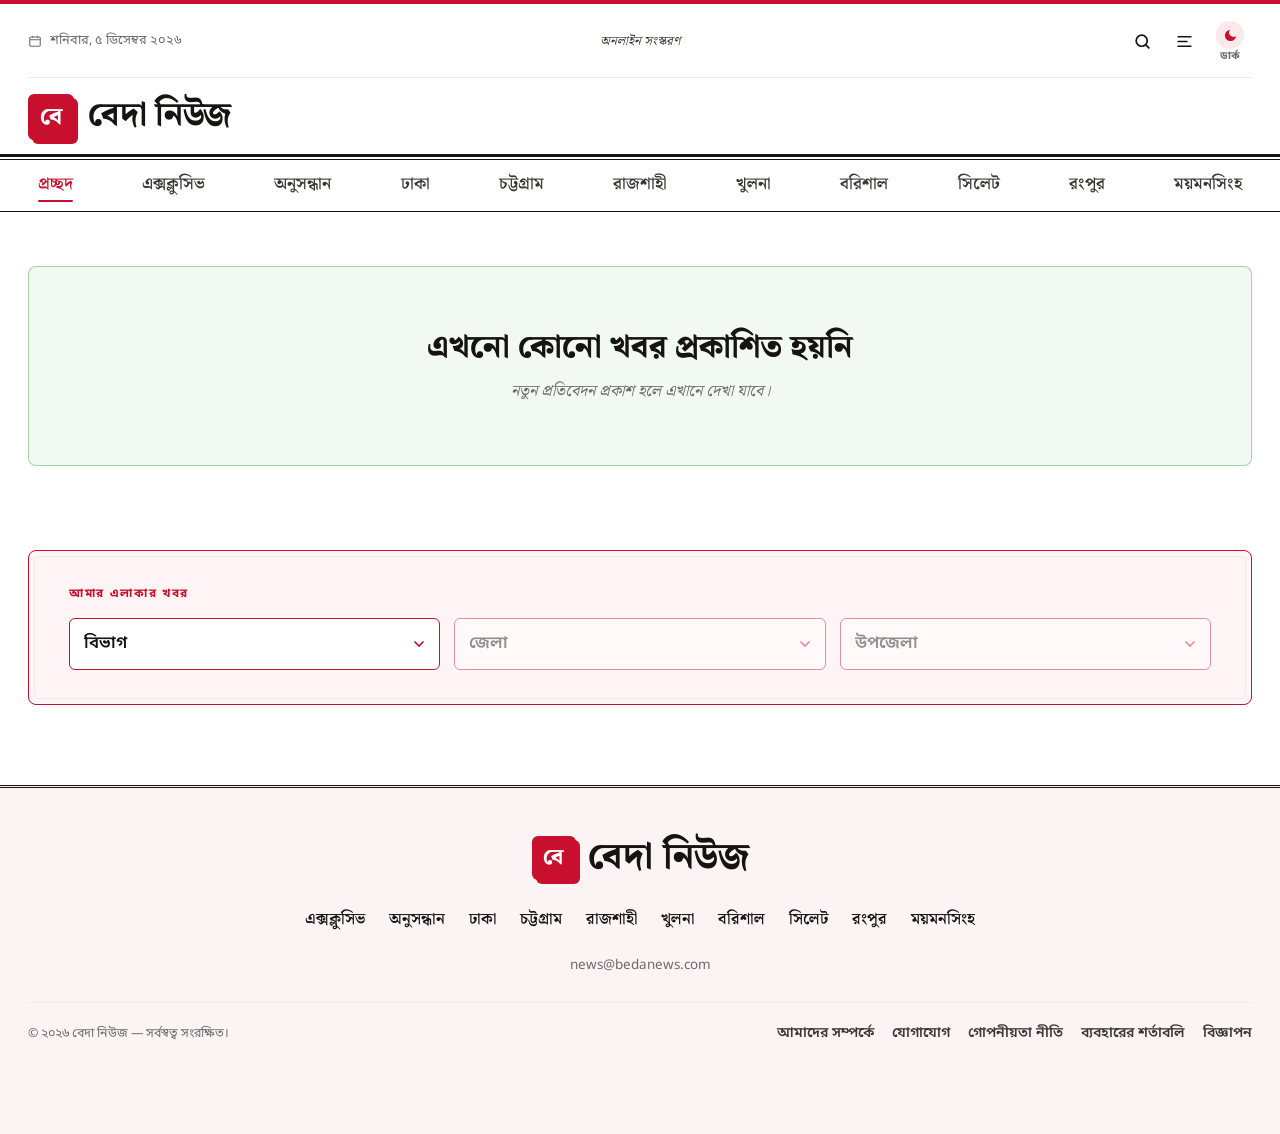
==== index.html @ e8d24375 "Add files via upload" ====
<!DOCTYPE html>
<html lang="bn">
<head>
<meta charset="UTF-8">
<title>বেদা নিউজ</title>
<meta name="description" content="বেদা নিউজ: দেশের আট বিভাগ, এক্সক্লুসিভ ও অনুসন্ধানী প্রতিবেদনসহ সর্বশেষ খবর।">
<meta property="og:title" content="বেদা নিউজ">
<meta property="og:description" content="দেশ ও বিশ্বের সর্বশেষ খবর।">
<meta property="og:type" content="website">
<meta name="viewport" content="width=device-width, initial-scale=1, viewport-fit=cover">
<meta name="theme-color" content="#ffffff">
<link rel="icon" type="image/svg+xml" href="data:image/svg+xml,%3Csvg xmlns=%27http://www.w3.org/2000/svg%27 viewBox=%270 0 32 32%27%3E%3Crect width=%2732%27 height=%2732%27 rx=%276%27 fill=%27%23c23b0b%27/%3E%3Cpath d=%27M8 10h16M8 16h16M8 22h10%27 stroke=%27white%27 stroke-width=%273%27 stroke-linecap=%27round%27/%3E%3C/svg%3E">
<script>!function(){try{var t=localStorage.getItem("db-theme")||(matchMedia("(prefers-color-scheme: dark)").matches?"dark":"light");document.documentElement.setAttribute("data-theme",t);t==="dark"&&document.querySelector('meta[name="theme-color"]').setAttribute("content","#11100e")}catch(e){}if(location.protocol==="file:")return;var r=fetch("api/posts.php",{cache:"no-cache",headers:{Accept:"application/json"}});r.catch(function(){});window.__postsReq=r}()</script>
<link rel="preconnect" href="https://fonts.googleapis.com">
<link rel="preconnect" href="https://fonts.gstatic.com" crossorigin>
<link rel="stylesheet" href="https://fonts.googleapis.com/css2?family=Noto+Sans+Bengali:wght@400;600;700&family=Noto+Serif+Bengali:wght@400;600;700;800&display=swap" media="print" onload="this.media='all'">
<noscript><link rel="stylesheet" href="https://fonts.googleapis.com/css2?family=Noto+Sans+Bengali:wght@400;600;700&family=Noto+Serif+Bengali:wght@400;600;700;800&display=swap"></noscript>
<link rel="stylesheet" href="css/style.css?v=16">
</head>
<body>

<div id="siteHeader"><div class="skel-head"><div class="wrap"><span class="mark" aria-hidden="true">বে</span><b>বেদা নিউজ</b></div></div></div>

<main class="wrap">
  <!-- সর্বশেষ শিরোনাম -->
  <div class="flash" id="flashWrap" hidden>
    <span class="flash__label"><i></i><span class="label">সর্বশেষ</span></span>
    <div class="flash__view" id="flashView" aria-live="polite"></div>
    <div class="flash__ctrl">
      <button type="button" id="flashPrev" aria-label="আগের শিরোনাম"><svg viewBox="0 0 24 24" fill="none" stroke="currentColor" stroke-width="2.4" stroke-linecap="round" stroke-linejoin="round"><path d="M15 6l-6 6 6 6"/></svg></button>
      <span class="flash__count" id="flashCount"></span>
      <button type="button" id="flashNext" aria-label="পরের শিরোনাম"><svg viewBox="0 0 24 24" fill="none" stroke="currentColor" stroke-width="2.4" stroke-linecap="round" stroke-linejoin="round"><path d="M9 6l6 6-6 6"/></svg></button>
    </div>
  </div>

  <!-- প্রথম পাতা -->
  <section class="front" id="front" aria-label="প্রধান খবর">
    <div><div class="sk sk-line" style="width:40%"></div><div class="sk sk-line"></div><div class="sk sk-line"></div><div class="sk sk-line"></div></div>
    <div><div class="sk" style="height:46px"></div><div class="sk" style="height:46px;width:70%;margin-top:10px"></div><div class="sk sk-img" style="margin-top:18px"></div></div>
    <div><div class="sk sk-img"></div><div class="sk sk-line"></div><div class="sk sk-line" style="width:70%"></div></div>
  </section>

  <div id="topics"></div>

  <!-- লেটেস্ট নিউজ -->
  <section class="section" id="latestSection" hidden>
    <div class="desk"><h2>লেটেস্ট নিউজ</h2></div>
    <div class="cols cols--media" id="latest"></div>
  </section>

  <!-- আমার এলাকার খবর -->
  <section class="locale" id="localFinderSection" hidden>
    <span class="label">আমার এলাকার খবর</span>
    <form class="locale__form" id="localFinderForm">
      <select id="lfDivision" aria-label="বিভাগ"><option value="">বিভাগ</option></select>
      <select id="lfDistrict" aria-label="জেলা" disabled><option value="">জেলা</option></select>
      <select id="lfUpazila" aria-label="উপজেলা" disabled><option value="">উপজেলা</option></select>
    </form>
  </section>

  <!-- বিভাগের পাতা -->
  <div id="deskSection"></div>
</main>

<!-- ভিডিও -->
<section class="vband" id="videoSection" hidden>
  <div class="wrap">
    <div class="desk"><h2>ভিডিও</h2><a class="desk__more" href="category.html?cat=video">সব ভিডিও</a></div>
    <div class="cols cols--media" id="videoGrid"></div>
  </div>
</section>

<!-- মতামত -->
<section class="wrap section" id="opinionSection" hidden>
  <div class="desk"><h2>মতামত ও বিশ্লেষণ</h2><a class="desk__more" href="category.html?cat=opinion">সব লেখা</a></div>
  <div class="cols" style="--n:3" id="opinionGrid"></div>
</section>

<div id="siteFooter"></div>

<script src="js/data.js?v=16"></script>
<script src="js/geo.js?v=16"></script>
<script src="js/store.js?v=16"></script>
<script src="js/main.js?v=16"></script>
<script src="js/home.js?v=16"></script>
</body>
</html>
---- css/style.css ----
/* =====================================================================
   নিউজপোর্টাল "বেদা" — ব্রডশিট (ছাপা পত্রিকা) ডিজাইন
   কার্ড/ছায়া/গোল কোণ নেই — কাগজের রং, কালির রেখা, কলাম বিভাজক।
   1. Tokens   2. Base   3. Masthead / Mini header / Menu   4. Flash
   5. Stories  6. Front page & sections   7. Category   8. Article
   9. Footer   10. Admin   11. Responsive
   ===================================================================== */

/* ---------- 1. TOKENS ------------------------------------------------ */
:root{
  --paper:#ffffff;          /* সাদা */
  --sheet:#ffffff;          /* ইনপুট/প্যানেল */
  --tint:#fbecee;
  --ink:#151412;            /* কালি */
  --ink-2:#3b3833;
  --muted:#6b6b6b;
  --hair:#ececec;           /* সরু রেখা */
  --rule:#151412;           /* মোটা রেখা */
  /* ব্র্যান্ড রং — লাল */
  --accent:#c8102e;
  --on-accent:#ffffff;
  --accent-soft:#fde8eb;
  --gold:#a10d25;
  --teal:#c8102e;           /* দ্বিতীয় রং — লাল */
  --teal-soft:#fff5f6;
  --ok:#2f6b2f; --ok-soft:#dfead6;
  --warn:#8a5a00; --warn-soft:#f5e7c4;
  --wrap:1280px;
  --col-gap:28px;
  --r:8px;                  /* বাক্স/ছবির কোণ */
  --r-sm:6px;               /* বোতাম/ইনপুটের কোণ */
  --head:"Noto Serif Bengali","Nirmala UI","Shonar Bangla",Georgia,serif;
  --ui:"Noto Sans Bengali","Nirmala UI",system-ui,sans-serif;
  --read-size:1.15rem;
  color-scheme:light;
}
html[data-theme="dark"]{
  --paper:#11100e;
  --sheet:#191815;
  --tint:#23211d;
  --ink:#ede6d8;
  --ink-2:#cbc3b3;
  --muted:#8e8777;
  --hair:#34302a;
  --rule:#ede6d8;
  --accent:#ff8549;
  --on-accent:#1b0a02;
  --accent-soft:#3a2114;
  --gold:#e7b54a;
  --teal:#5cc8bd;
  --teal-soft:#14302d;
  --ok:#8fd18f; --ok-soft:#1d2b1b;
  --warn:#f0c062; --warn-soft:#30260f;
  color-scheme:dark;
}

/* ---------- 2. BASE -------------------------------------------------- */
/* পেজ বদলের সময় সাদা ঝলক নয় — ০.৩ সেকেন্ডের নরম ফেড (Chrome/Edge/Safari) */
@view-transition{navigation:auto}
::view-transition-old(root),::view-transition-new(root){animation-duration:.3s}
@media (prefers-reduced-motion:reduce){@view-transition{navigation:none}}

*,*::before,*::after{box-sizing:border-box}
html{-webkit-text-size-adjust:100%}
body{
  margin:0;background:var(--paper);color:var(--ink);
  font-family:var(--ui);font-size:16px;line-height:1.6;
  -webkit-font-smoothing:antialiased;overflow-x:hidden;
  transition:background-color .3s ease,color .3s ease;
}
img{max-width:100%;display:block}
a{color:inherit;text-decoration:none}
button,input,select,textarea{font:inherit;color:inherit}
button{cursor:pointer}
h1,h2,h3,h4{font-family:var(--head);margin:0;line-height:1.3;font-weight:700}
p{margin:0}
[hidden]{display:none!important}
:focus-visible{outline:2px solid var(--accent);outline-offset:3px}
::selection{background:var(--ink);color:var(--paper)}
body.no-scroll{overflow:hidden}

.wrap{width:100%;max-width:var(--wrap);margin:0 auto;padding:0 28px}

/* ছোট লেবেল — অক্ষরের মাঝে ফাঁক, পত্রিকার বিভাগ-চিহ্নের মতো */
.label{font-family:var(--ui);font-size:.74rem;font-weight:700;letter-spacing:.14em;color:var(--accent)}
.label--ink{color:var(--ink)}

.btn{
  display:inline-flex;align-items:center;justify-content:center;gap:8px;min-height:44px;padding:0 22px;
  border:1.5px solid var(--ink);background:transparent;color:var(--ink);border-radius:var(--r-sm);
  font-weight:700;font-size:.9rem;letter-spacing:.04em;transition:background .15s,color .15s;white-space:nowrap;
}
.btn svg{width:17px;height:17px}
.btn:hover{background:var(--ink);color:var(--paper)}
.btn--primary{background:var(--ink);color:var(--paper)}
.btn--primary:hover{background:var(--accent);border-color:var(--accent);color:var(--on-accent)}
.btn--ghost{border-color:var(--hair)}
.btn--ghost:hover{border-color:var(--ink)}
.btn:disabled{opacity:.55;cursor:not-allowed}

.iconbtn{width:42px;height:42px;display:grid;place-items:center;border:0;background:transparent;color:var(--ink)}
.iconbtn svg{width:22px;height:22px}
.iconbtn:hover{color:var(--accent)}

.sk{background:var(--tint);animation:sk 1.2s ease-in-out infinite alternate}
.sk-img{aspect-ratio:3/2}
.sk-line{height:14px;margin-top:12px}
@keyframes sk{from{opacity:.55}to{opacity:1}}

/* ---------- 3. MASTHEAD ---------------------------------------------- */
.skel-head{padding:18px 0 16px;border-top:4px solid var(--accent);border-bottom:3px double var(--rule)}
.skel-head .wrap{display:flex;align-items:center;gap:14px}
.skel-head .mark{width:46px;height:46px;font-size:1.5rem;box-shadow:4px 4px 0 var(--teal)}
.skel-head b{font-family:var(--head);font-size:2rem;font-weight:800}

/* নামের প্রথম অক্ষর দিয়ে বানানো চিহ্ন (লোগোর জায়গায়) */
.mark{
  display:inline-grid;place-items:center;flex:none;width:58px;height:58px;
  background:var(--accent);color:var(--on-accent);font-family:var(--head);font-weight:800;font-size:1.9rem;line-height:1;
  box-shadow:5px 5px 0 var(--teal);
}
.mini__name .mark{width:32px;height:32px;font-size:1.05rem;box-shadow:3px 3px 0 var(--teal)}
.footer__name .mark{width:44px;height:44px;font-size:1.4rem;box-shadow:4px 4px 0 var(--teal)}

.press{padding-top:14px;border-top:4px solid var(--accent)}
.dateline{
  display:grid;grid-template-columns:1fr auto 1fr;align-items:center;gap:16px;
  font-size:.8rem;color:var(--muted);padding-bottom:12px;border-bottom:1px solid var(--hair);
}
.dateline__date{display:flex;align-items:center;gap:8px}
.dateline__date svg{width:14px;height:14px}
.dateline__mid{font-family:var(--head);font-style:italic;color:var(--ink-2)}
.dateline__right{display:flex;justify-content:flex-end;align-items:center;gap:6px}
.dateline .iconbtn{width:36px;height:36px}
.dateline .iconbtn svg{width:19px;height:19px}

/* দিন/রাত সেগমেন্ট বোতাম */
/* থিম বোতাম — ছোট আইকন, নিচে লেখা */
.themebtn{
  display:inline-flex;flex-direction:column;align-items:center;justify-content:center;gap:2px;
  min-width:44px;padding:3px 6px;border:0;background:transparent;color:var(--ink);line-height:1;
}
.themebtn__icon{width:28px;height:28px;border-radius:50%;display:grid;place-items:center;background:var(--accent-soft);color:var(--accent);transition:transform .3s}
.themebtn__icon svg{width:15px;height:15px}
.themebtn__label{font-size:.66rem;font-weight:700;letter-spacing:.04em;color:var(--muted)}
.themebtn:hover .themebtn__icon{transform:rotate(-20deg)}
.themebtn:hover .themebtn__label{color:var(--accent)}

/* লোগো ও নাম বাঁ কোণে, এক সারিতে — কম জায়গা নেয় */
.nameplate{display:flex;align-items:center;padding:16px 0 14px;gap:12px}
.nameplate__brand{display:flex;align-items:center;gap:14px;min-width:0}
.nameplate .mark{width:46px;height:46px;font-size:1.5rem;box-shadow:4px 4px 0 var(--teal)}
.nameplate__name{font-family:var(--head);font-weight:800;font-size:clamp(1.6rem,2.6vw,2.2rem);line-height:1.1;letter-spacing:-.01em}
.nameplate__tools{display:none}

.mainnav{border-top:3px solid var(--rule);border-bottom:1px solid var(--rule);position:relative}
.mainnav::before{content:"";position:absolute;left:0;right:0;top:2px;border-top:1px solid var(--rule)}
/* লিংকগুলো পুরো প্রস্থ জুড়ে সমান ফাঁকে ছড়ানো; মাঝে খাড়া দাগ নেই */
.mainnav__in{display:flex;justify-content:space-between;flex-wrap:wrap;gap:4px;padding-top:6px;padding-bottom:6px}
.mainnav a{
  position:relative;padding:8px 10px;font-family:var(--head);font-weight:600;font-size:1.05rem;color:var(--ink-2);
  transition:color .2s;
}
/* হোভারে নিচে লাল দাগ — মাঝখান থেকে দুই দিকে খুলে যায় */
.mainnav a::after{
  content:"";position:absolute;left:10px;right:10px;bottom:3px;height:2px;border-radius:2px;
  background:var(--accent);transform:scaleX(0);transition:transform .25s ease;
}
.mainnav a:hover{color:var(--accent)}
.mainnav a:hover::after,.mainnav a.is-active::after{transform:scaleX(1)}
.mainnav a.is-active{color:var(--accent)}

/* লোকাল মোড সতর্কতা */
.localbar{background:var(--warn-soft);color:var(--warn);font-size:.85rem;border-bottom:1px solid var(--hair)}
.localbar .wrap{display:flex;flex-wrap:wrap;gap:6px 14px;align-items:center;justify-content:center;padding-top:9px;padding-bottom:9px;text-align:center}
.localbar a,.localbar button{font-weight:700;text-decoration:underline;color:inherit}
.localbar button{border:0;background:none;padding:0;cursor:pointer}
.localbar__help{max-width:720px;margin:0 auto;padding:0 0 12px;font-size:.85rem;line-height:1.7;text-align:left}
.localbar__help ol{margin:6px 0 0;padding-left:1.3em}
.localbar__help code{background:rgba(0,0,0,.07);padding:1px 6px;border-radius:4px}

/* স্ক্রল করলে ওপরে ছোট হেডার */
.mini{
  position:fixed;left:0;right:0;top:0;z-index:60;background:var(--paper);border-bottom:1px solid var(--rule);
  transform:translateY(-101%);transition:transform .3s ease;
}
.mini.is-on{transform:none}
.mini__in{display:grid;grid-template-columns:auto 1fr auto;align-items:center;gap:10px;height:58px}
.mini__name{display:flex;align-items:center;justify-content:center;gap:10px;font-family:var(--head);font-weight:800;font-size:1.25rem;min-width:0}
.mini__name span{white-space:nowrap;overflow:hidden;text-overflow:ellipsis}
.mini__right{display:flex;gap:2px}
.progress{position:absolute;left:0;bottom:-1px;height:3px;width:100%;background:var(--accent);transform-origin:0 50%;transform:scaleX(0)}

/* সার্চ বার — নেভের নিচে খুলে যায় */
.searchbar{border-bottom:1px solid var(--rule);background:var(--sheet);display:none}
.searchbar.is-open{display:block}
.searchbar form{display:flex;align-items:center;gap:14px;padding:18px 0}
.searchbar input{flex:1;min-width:0;border:0;border-bottom:2px solid var(--ink);background:transparent;padding:8px 0;font-family:var(--head);font-size:1.5rem;outline:none}
.searchbar input::placeholder{color:var(--muted)}

/* মেনু — বাঁ দিক থেকে আসা প্যানেল, পেছনের পাতা আবছা */
.menu{position:fixed;inset:0;z-index:90;background:rgba(0,0,0,.45);
  opacity:0;visibility:hidden;transition:opacity .25s,visibility .25s}
.menu.is-open{opacity:1;visibility:visible}
.menu__panel{
  position:absolute;top:0;bottom:0;left:0;width:min(320px,82vw);display:flex;flex-direction:column;
  background:var(--paper);border-radius:0 var(--r) var(--r) 0;box-shadow:6px 0 24px rgba(0,0,0,.18);
  transform:translateX(-100%);transition:transform .28s ease;
}
.menu.is-open .menu__panel{transform:none}
.menu .wrap{padding:0 18px}
.menu__top{display:flex;align-items:center;justify-content:space-between;height:60px;border-bottom:3px double var(--rule)}
.menu__top b{font-family:var(--head);font-size:1.15rem;font-weight:800}
.menu__body{flex:1;overflow-y:auto;padding:18px 0 28px}
.menu form{display:flex;gap:10px;border-bottom:2px solid var(--ink);margin-bottom:16px}
.menu form input{flex:1;min-width:0;border:0;background:transparent;padding:8px 0;font-family:var(--head);font-size:1.1rem;outline:none}
.menu__grid{display:flex;flex-direction:column;gap:2px;list-style:none;margin:0;padding:0}
/* হোভারে বাঁ পাশে লাল দাগ আর হালকা রঙিন পটভূমি */
.menu__grid a{
  display:block;padding:11px 14px;border-left:3px solid transparent;border-radius:0 var(--r-sm) var(--r-sm) 0;
  font-family:var(--head);font-weight:700;font-size:1.08rem;color:var(--ink-2);
  transition:background-color .2s,border-color .2s,color .2s;
}
.menu__grid a:hover,.menu__grid a.is-active{color:var(--accent);border-left-color:var(--accent);background:var(--accent-soft)}
.menu__foot{display:flex;flex-wrap:wrap;align-items:center;justify-content:space-between;gap:14px;margin-top:22px;padding-top:16px;border-top:1px solid var(--hair)}

/* ---------- 4. FLASH (ঘুরে আসা শিরোনাম) ------------------------------ */
.flash{display:grid;grid-template-columns:auto minmax(0,1fr) auto;align-items:center;gap:18px;padding:12px 0;border-bottom:1px solid var(--rule)}
.flash__label{display:flex;align-items:center;gap:8px}
.flash__label i{width:9px;height:9px;background:var(--accent);border-radius:50%;animation:blink 1.2s steps(2) infinite}
@keyframes blink{50%{opacity:.15}}
.flash__view{position:relative;height:1.7em;overflow:hidden;font-family:var(--head);font-weight:600;font-size:1.05rem}
.flash__item{position:absolute;inset:0;white-space:nowrap;overflow:hidden;text-overflow:ellipsis;transform:translateY(110%);transition:transform .45s cubic-bezier(.2,.8,.2,1)}
.flash__item.is-on{transform:none}
.flash__item.is-out{transform:translateY(-110%)}
.flash__item:hover{color:var(--accent)}
.flash__ctrl{display:flex;align-items:center;gap:4px;font-size:.8rem;color:var(--muted);font-variant-numeric:tabular-nums}
.flash__ctrl button{width:30px;height:30px;border:1px solid var(--hair);background:transparent;display:grid;place-items:center}
.flash__ctrl button:hover{border-color:var(--ink)}
.flash__ctrl svg{width:14px;height:14px}
.flash__count{min-width:46px;text-align:center}

/* ---------- 5. STORIES ----------------------------------------------- */
.st{display:flex;flex-direction:column;gap:8px;min-width:0}
.st__img{display:block;position:relative;overflow:hidden;background:var(--tint);aspect-ratio:3/2}
.st__img img{width:100%;height:100%;object-fit:cover;filter:saturate(.85);transition:filter .3s,transform .6s}
.st__img:hover img{filter:saturate(1.1);transform:scale(1.03)}
.st__img + *{margin-top:6px}
.st__kick{display:flex;flex-wrap:wrap;gap:4px 12px}
.st__kick .ex{color:var(--gold);display:inline-flex;align-items:center;gap:4px}
.st__kick .ex svg{width:12px;height:12px}
.st__h{font-size:1.12rem;line-height:1.38;font-weight:700;text-wrap:pretty}
.st__h a{background:linear-gradient(currentColor,currentColor) 0 100%/0 1.5px no-repeat;transition:background-size .3s,color .2s}
.st__h a:hover{color:var(--accent);background-size:100% 1.5px}
.st__dek{color:var(--ink-2);font-size:.95rem;line-height:1.65}
.st__meta{display:flex;flex-wrap:wrap;gap:2px 10px;font-size:.76rem;color:var(--muted)}
.st__meta span + span::before{content:"/";margin-right:10px;color:var(--hair)}
.st--xl .st__h{font-size:clamp(1.8rem,3.4vw,2.7rem);line-height:1.2;font-weight:800;letter-spacing:-.01em}
.st--xl .st__dek{font-size:1.08rem;font-family:var(--head)}
/* প্রধান খবরে শিরোনাম আগে, ছবি পরে — পত্রিকার প্রথম পাতার মতো */
.st--xl .st__img{order:5;margin-top:10px}
.st--xl .st__h{order:2}
.st--xl .st__dek{order:3}
.st--xl .st__meta{order:4}
.st--lg .st__h{font-size:clamp(1.3rem,2.1vw,1.65rem);line-height:1.28;font-weight:800}
.st--sm .st__h{font-size:1rem}
.st--center{text-align:center;align-items:center}
.st--center .st__kick{justify-content:center}

.ribbon{position:absolute;left:0;bottom:0;display:inline-flex;align-items:center;gap:5px;padding:4px 10px;background:var(--gold);color:#fff;font-size:.72rem;font-weight:700;letter-spacing:.08em}
html[data-theme="dark"] .ribbon{color:#1d1400}
.ribbon svg{width:11px;height:11px}

/* আনুভূমিক ফিচার: বাঁয়ে ছবি, ডানে লেখা */
.ft{display:grid;grid-template-columns:minmax(0,1fr) minmax(0,1.1fr);gap:var(--col-gap);align-items:start}
.ft .st__img{aspect-ratio:16/10}
.ft__text{display:flex;flex-direction:column;gap:10px;padding-top:4px}

/* টেক্সট-শুধু ব্রিফ */
.br{display:grid;gap:3px;padding:12px 0;border-top:1px solid var(--hair)}
.br:first-child{border-top:0;padding-top:0}
.br time{font-size:.74rem;font-weight:700;color:var(--teal);letter-spacing:.04em}
.br span{font-family:var(--head);font-weight:600;font-size:1rem;line-height:1.42}
.br:hover span{color:var(--accent)}

/* "সাম্প্রতিক খবর" — বড় লাল সংখ্যা + শিরোনাম */
.rl{list-style:none;margin:0;padding:0}
.rl li + li{border-top:1px solid var(--hair)}
.rl__item{display:grid;grid-template-columns:2.2rem minmax(0,1fr);gap:12px;align-items:start;padding:12px 0}
.rl li:first-child .rl__item{padding-top:0}
.rl__num{font-family:var(--head);font-weight:800;font-size:1.7rem;line-height:1;color:var(--accent);text-align:center}
.rl__title{display:block;font-family:var(--head);font-weight:600;font-size:1rem;line-height:1.42;transition:color .2s}
.rl__meta{display:block;margin-top:4px;font-size:.74rem;font-weight:700;color:var(--muted);letter-spacing:.03em}
.rl__item:hover .rl__title{color:var(--accent)}

/* আর্কাইভ সারি */
.ix{display:grid;grid-template-columns:110px minmax(0,1fr) 180px;gap:var(--col-gap);padding:22px 0;border-top:1px solid var(--hair);align-items:start}
.ix:first-child{border-top:0}
.ix__when{font-size:.78rem;color:var(--muted);line-height:1.5;padding-top:4px}
.ix__when b{display:block;font-family:var(--head);font-size:1.6rem;color:var(--ink);line-height:1}
.ix .st__h{font-size:1.3rem}
.ix .st__img{aspect-ratio:3/2}

/* ভিডিও */
.vd .st__img::after{content:"";position:absolute;inset:0;background:linear-gradient(transparent 50%,rgba(0,0,0,.55))}
.vd__play{position:absolute;left:12px;bottom:12px;z-index:1;display:inline-flex;align-items:center;gap:6px;color:#fff;font-size:.75rem;font-weight:700;letter-spacing:.1em}
.vd__play span{width:34px;height:34px;border:2px solid #fff;border-radius:50%;display:grid;place-items:center}
.vd__play svg{width:14px;height:14px;margin-left:2px}

/* মতামত */
.op{display:grid;grid-template-columns:64px minmax(0,1fr);gap:16px;align-items:start}
.op__face{width:64px;height:64px;border-radius:50%;border:1.5px solid var(--ink);display:grid;place-items:center;font-family:var(--head);font-size:1.6rem;font-weight:800}
.op__who{font-size:.8rem;font-weight:700;letter-spacing:.06em;color:var(--muted);margin-bottom:6px}
.op .st__h{font-style:italic;font-size:1.2rem}

/* খালি অবস্থা — হালকা সবুজ বাক্স, বর্ডার ধীরে ধীরে উজ্জ্বল হয় */
.empty{
  text-align:center;padding:60px 20px;margin:28px 0;
  border:1.5px solid rgba(34,139,34,.35);background:rgba(34,139,34,.06);
  animation:emptyGlow 6s ease-in-out infinite;
}
@keyframes emptyGlow{
  0%,100%{border-color:rgba(34,139,34,.25);box-shadow:0 0 0 0 rgba(34,139,34,0)}
  50%{border-color:rgba(34,139,34,.55);box-shadow:0 0 18px 0 rgba(34,139,34,.12)}
}
@media (prefers-reduced-motion:reduce){.empty{animation:none}}
.empty h3{font-size:clamp(1.5rem,3vw,2rem);font-weight:800}
.empty p{color:var(--muted);margin-top:10px;font-family:var(--head);font-style:italic}

/* ---------- 6. FRONT PAGE & SECTIONS --------------------------------- */
.front{display:grid;grid-template-columns:minmax(0,1fr) minmax(0,2.15fr) minmax(0,1fr);margin-top:26px}
.front > *{padding:0 var(--col-gap)}
.front > *:first-child{padding-left:0}
.front > *:last-child{padding-right:0}
.front > * + *{border-left:1px solid var(--hair)}
.front__latest .label{display:block;padding-bottom:10px;margin-bottom:12px;border-bottom:2px solid var(--rule)}
.front__side{display:flex;flex-direction:column}
.front__side > .st{padding:18px 0;border-top:1px solid var(--hair)}
.front__side > .st:first-child{padding-top:0;border-top:0}
.front--cat{grid-template-columns:minmax(0,2.15fr) minmax(0,1fr)}

.topics .label{background:var(--accent);color:var(--on-accent);padding:2px 8px}
.topics{display:flex;flex-wrap:wrap;align-items:baseline;gap:6px 0;margin-top:34px;padding:12px 0;border-top:1px solid var(--rule);border-bottom:1px solid var(--rule)}
.topics .label{margin-right:16px}
.topics a{font-family:var(--head);font-weight:600;font-size:.98rem}
.topics a:hover{color:var(--accent)}
.topics a + a::before{content:"/";margin:0 12px;color:var(--hair);font-weight:400}

.section{margin-top:56px}
.desk{display:flex;align-items:baseline;justify-content:space-between;gap:16px;border-top:3px solid var(--rule);padding-top:10px;margin-bottom:22px;position:relative}
.desk::before{content:"";position:absolute;left:0;top:-3px;width:84px;height:3px;background:var(--accent)}
.desk h2{font-size:clamp(1.45rem,2.6vw,1.9rem);font-weight:800}
.desk__more{display:inline-flex;align-items:center;gap:6px;font-size:.8rem;font-weight:700;letter-spacing:.08em;white-space:nowrap}
.desk__more svg{width:15px;height:15px;transition:transform .2s}
.desk__more:hover{color:var(--accent)}
.desk__more:hover svg{transform:translateX(4px)}

/* কলাম সারি — রেখা দিয়ে আলাদা */
.cols{display:grid;grid-template-columns:repeat(var(--n,4),minmax(0,1fr))}
.cols > *{padding:0 var(--col-gap)}
.cols > *:first-child{padding-left:0}
.cols > *:last-child{padding-right:0}
.cols > * + *{border-left:1px solid var(--hair)}

.lay-a{display:grid;grid-template-columns:minmax(0,2.2fr) minmax(0,1fr)}
.lay-a > *:first-child{padding-right:var(--col-gap)}
.lay-a > *:last-child{padding-left:var(--col-gap);border-left:1px solid var(--hair)}

.numbered .st{counter-increment:n}
.numbered{counter-reset:n}
.numbered .st::before{content:counter(n,bengali);font-family:var(--head);font-size:2.4rem;font-weight:800;line-height:1;color:var(--accent)}

/* আমার এলাকার খবর — শুধু বিভাগ / জেলা / উপজেলা */
.locale{margin-top:56px;padding:34px 40px;border:1.5px solid var(--teal);background:var(--teal-soft);position:relative}
.locale::before{content:"";position:absolute;inset:5px;border:1px solid var(--hair);pointer-events:none}
.locale .label{display:block;margin-bottom:14px;position:relative;color:var(--teal)}
.locale__form{position:relative;display:grid;grid-template-columns:repeat(3,minmax(0,1fr));gap:14px;font-family:var(--ui)}
.locale__form select{
  appearance:none;-webkit-appearance:none;width:100%;border:1.5px solid var(--accent);border-radius:var(--r-sm);
  font:inherit;font-size:1.05rem;font-weight:600;color:var(--ink);padding:12px 40px 12px 14px;cursor:pointer;
  background:var(--sheet) url("data:image/svg+xml,%3Csvg xmlns='http://www.w3.org/2000/svg' viewBox='0 0 24 24' fill='none' stroke='%23c8102e' stroke-width='2.6' stroke-linecap='round'%3E%3Cpath d='m6 9 6 6 6-6'/%3E%3C/svg%3E") no-repeat right 12px center/16px;
}
.locale__form select:disabled{opacity:.45;cursor:not-allowed}
.locale__form select option{font-family:var(--ui);font-size:1rem;color:#151412;background:#fff}

.vband{margin-top:64px;padding:40px 0 48px;background:#141311;color:#ece6d8}
.vband .desk{border-top-color:#ece6d8}
.vband .cols > * + *{border-left-color:#34302a}
.vband .st__meta{color:#8e8777}

/* ---------- 7. CATEGORY ---------------------------------------------- */
.sheethead{text-align:center;padding:34px 0 26px;border-bottom:3px double var(--rule)}
.crumbs{display:flex;justify-content:center;flex-wrap:wrap;align-items:center;gap:8px;font-size:.78rem;color:var(--muted);letter-spacing:.06em}
.crumbs svg{width:12px;height:12px}
.crumbs a:hover{color:var(--accent)}
.sheethead h1{font-size:clamp(2.2rem,6vw,4.4rem);font-weight:800;margin-top:10px;letter-spacing:-.015em;line-height:1.1}
.sheethead p{color:var(--ink-2);margin-top:12px;font-family:var(--head);font-style:italic}

/* তথ্যের পাতা (আমাদের সম্পর্কে, যোগাযোগ, নীতিমালা, বিজ্ঞাপন) */
.prose{max-width:720px;margin:0 auto;padding:36px 0 64px;font-family:var(--head);font-size:var(--read-size);line-height:1.85;color:var(--ink-2)}
.prose > * + *{margin-top:16px}
.prose h2{font-size:1.4rem;color:var(--ink);margin-top:34px;padding-top:14px;border-top:1px solid var(--hair)}
.prose ul{padding-left:1.3em}
.prose li + li{margin-top:6px}
.prose a{color:var(--accent);text-decoration:underline;text-underline-offset:3px}
.prose__facts{display:grid;grid-template-columns:max-content 1fr;gap:10px 22px;margin:24px 0 0;padding:20px 24px;border:1.5px solid var(--accent);background:var(--accent-soft)}
.prose__facts dt{font-family:var(--ui);font-weight:700;color:var(--accent)}
.prose__facts dd{margin:0;color:var(--ink)}
.prose__note{font-size:.95rem;font-style:italic;color:var(--muted)}
/* ফুটারের তথ্য-পাতার লিংক — নেভবারের মতো হোভারে নিচে লাল দাগ */
.footer__pages{display:flex;flex-wrap:wrap;align-items:center;gap:4px 18px;font-family:var(--ui);font-size:.88rem;font-weight:600}
.footer__pages a{position:relative;padding:4px 0;color:var(--ink-2);transition:color .2s}
.footer__pages a::after{
  content:"";position:absolute;left:0;right:0;bottom:0;height:2px;border-radius:2px;
  background:var(--accent);transform:scaleX(0);transition:transform .25s ease;
}
.footer__pages a:hover,.footer__pages a[aria-current="page"]{color:var(--accent)}
.footer__pages a:hover::after,.footer__pages a[aria-current="page"]::after{transform:scaleX(1)}

.otherdesks{display:flex;flex-wrap:wrap;align-items:baseline;gap:6px 22px;margin-top:56px;padding-top:14px;border-top:1px solid var(--rule)}
.otherdesks a{font-family:var(--head);font-weight:600;transition:color .2s}
.otherdesks a:hover{color:var(--accent)}

/* ---------- 8. ARTICLE ----------------------------------------------- */
.story{max-width:780px;margin:0 auto;padding-top:34px;position:relative}
.story__head{text-align:center}
.story__kick{display:flex;justify-content:center;gap:14px;margin-top:16px}
.story__kick .ex{color:var(--gold);display:inline-flex;gap:4px;align-items:center}
.story__kick svg{width:12px;height:12px}
.story__title{font-size:clamp(2rem,5vw,3.3rem);font-weight:800;line-height:1.18;margin-top:14px;letter-spacing:-.015em;text-wrap:balance}
.story__sub{font-family:var(--head);font-style:italic;font-size:clamp(1.1rem,2.2vw,1.35rem);color:var(--ink-2);margin-top:16px;line-height:1.5}
.story__by{
  display:flex;flex-wrap:wrap;justify-content:center;align-items:center;gap:6px 14px;margin-top:26px;padding:12px 0;
  border-top:1px solid var(--rule);border-bottom:1px solid var(--rule);font-size:.84rem;color:var(--muted);
}
.story__by b{color:var(--ink);font-family:var(--head);font-size:.98rem}
.story__by span{display:inline-flex;align-items:center;gap:5px}
.story__by svg{width:14px;height:14px}
.story__tools{display:flex;justify-content:center;align-items:center;gap:8px;margin-top:14px;font-size:.8rem}
.story__tools button{border:1px solid var(--hair);background:transparent;height:34px;padding:0 12px;font-weight:700;display:inline-flex;align-items:center;gap:6px}
.story__tools button:hover{border-color:var(--ink)}
.story__tools svg{width:15px;height:15px}

.story__fig{width:min(1080px,calc(100vw - 56px));margin:34px 0 0;position:relative;left:50%;transform:translateX(-50%)}
.story__fig .st__img{aspect-ratio:16/9}
.story__fig figcaption{max-width:780px;margin:10px auto 0;font-size:.82rem;color:var(--muted);font-style:italic;font-family:var(--head);padding-left:12px;border-left:2px solid var(--accent)}

.story__body{max-width:680px;margin:36px auto 0;font-family:var(--head);font-size:var(--read-size);line-height:1.95;overflow-wrap:anywhere}
.story__lede{font-weight:700;font-size:1.08em;line-height:1.75;margin-bottom:1.3em}
.story__text > * + *{margin-top:1.2em}
.story__text > p:first-child::first-letter{float:left;font-size:4.1em;line-height:.88;margin:.06em .12em 0 0;font-weight:800;color:var(--accent)}
.story__text a{color:var(--accent);text-decoration:underline;text-underline-offset:3px}
.story__text ul,.story__text ol{padding-left:1.4em}
.story__text blockquote,.pullquote{
  margin:1.8em 0;padding:18px 0;border-top:3px solid var(--rule);border-bottom:1px solid var(--rule);
  font-weight:700;font-size:1.3em;line-height:1.5;text-align:center;font-style:italic;
}
.story__end{max-width:680px;margin:40px auto 0;display:grid;gap:22px}
.story__end::before{content:"■";display:block;text-align:center;color:var(--accent);font-size:.8rem}
.story__tags{font-family:var(--head)}
.story__tags .label{margin-right:10px}
.story__tags a{font-weight:600;text-decoration:underline;text-decoration-color:var(--hair);text-underline-offset:4px}
.story__tags a:hover{color:var(--accent);text-decoration-color:currentColor}
.story__tags a + a::before{content:", ";display:inline-block;margin-right:4px;text-decoration:none}

.shares{display:flex;flex-wrap:wrap;align-items:center;gap:8px}
.shares .label{margin-right:8px}
.shares a,.shares button{display:inline-flex;align-items:center;gap:7px;height:40px;padding:0 14px;border:1.5px solid var(--ink);background:transparent;font-size:.85rem;font-weight:700}
.shares a:hover,.shares button:hover{background:var(--ink);color:var(--paper)}
.shares svg{width:16px;height:16px}

/* বড় পর্দায় বাঁ পাশে ভাসমান শেয়ার রেল */
.rail{position:absolute;left:-90px;top:0;bottom:0}
.rail__in{position:sticky;top:90px;display:flex;flex-direction:column;align-items:center;gap:8px}
.rail .label{writing-mode:vertical-rl;margin-bottom:6px;color:var(--muted)}
.rail a,.rail button{width:42px;height:42px;border:1.5px solid var(--hair);background:var(--paper);display:grid;place-items:center}
.rail a:hover,.rail button:hover{border-color:var(--ink)}
.rail svg{width:17px;height:17px}

.after{margin-top:70px}
.more-grid{display:grid;grid-template-columns:repeat(3,minmax(0,1fr));gap:0 var(--col-gap)}
.more-grid .br,.more-grid .br:first-child{border-top:1px solid var(--hair);padding:12px 0}
@media (max-width:760px){.more-grid{grid-template-columns:1fr}}

/* ---------- 9. FOOTER ------------------------------------------------ */
.footer{margin-top:80px;border-top:3px double var(--rule);padding:40px 0 84px;text-align:center;background:color-mix(in srgb,var(--accent) 5%,var(--paper))}
.footer__name{display:inline-flex;align-items:center;gap:12px;font-family:var(--head);font-weight:800;font-size:clamp(1.5rem,3.4vw,2.3rem)}
.footer__nav{display:flex;flex-wrap:wrap;justify-content:center;gap:6px 24px;margin-top:20px;font-family:var(--head);font-weight:600}
.footer__nav a{transition:color .2s}
.footer__nav a:hover{color:var(--accent)}
.footer__line{display:flex;flex-wrap:wrap;justify-content:center;align-items:center;gap:8px 18px;margin-top:22px;font-size:.84rem;color:var(--muted)}
.footer__line a:hover{color:var(--accent)}
.footer__social{display:inline-flex;gap:4px}
.footer__social a{width:34px;height:34px;display:grid;place-items:center;border:1px solid var(--hair)}
.footer__social a:hover{border-color:var(--ink);color:var(--ink)}
.footer__social svg{width:15px;height:15px}
.footer__copy{margin-top:26px;padding-top:16px;border-top:1px solid var(--hair);font-size:.78rem;color:var(--muted);display:flex;flex-wrap:wrap;justify-content:space-between;align-items:center;gap:8px}

.totop{
  position:fixed;right:22px;bottom:22px;z-index:50;height:44px;padding:0 14px;border:1.5px solid var(--ink);
  background:var(--paper);display:inline-flex;align-items:center;gap:6px;font-size:.78rem;font-weight:700;letter-spacing:.08em;
  opacity:0;transform:translateY(12px);pointer-events:none;transition:opacity .25s,transform .25s;
}
.totop svg{width:15px;height:15px}
.totop.is-on{opacity:1;transform:none;pointer-events:auto}
.totop:hover{background:var(--ink);color:var(--paper)}

/* ---------- 10. ADMIN ------------------------------------------------ */
.gate{display:grid;place-items:center;padding:60px 0}
.pass{width:100%;max-width:440px;border:1.5px solid var(--ink);background:var(--sheet);position:relative}
.pass::before{content:"";position:absolute;inset:5px;border:1px solid var(--hair);pointer-events:none}
.pass__band{background:var(--ink);color:var(--paper);padding:14px 22px;display:flex;justify-content:space-between;align-items:center;font-size:.74rem;font-weight:700;letter-spacing:.16em}
.pass__band svg{width:18px;height:18px}
.pass__body{padding:30px 30px 34px;position:relative}
.pass__body h1{font-size:2rem;font-weight:800}
.pass__body > p{color:var(--muted);margin-top:6px;font-family:var(--head);font-style:italic}
.pass form{margin-top:24px;display:grid;gap:16px}
.gate__err{color:var(--accent);font-size:.88rem;min-height:1.3em}

.field{display:grid;gap:6px}
.field__label{font-size:.78rem;font-weight:700;letter-spacing:.06em}
.field__label i{color:var(--accent);font-style:normal}
.field__hint{font-size:.8rem;color:var(--muted)}
.field__err{font-size:.82rem;color:var(--accent);font-weight:600}
.field__err:empty{display:none}
.input,.field input[type=text],.field input[type=email],.field input[type=password],.field textarea,.field select{
  width:100%;min-height:46px;padding:10px 12px;border:1.5px solid var(--hair);border-radius:var(--r-sm);background:var(--paper);font-size:.98rem;
}
.field select{appearance:none;-webkit-appearance:none;padding-right:36px;
  background:var(--paper) url("data:image/svg+xml,%3Csvg xmlns='http://www.w3.org/2000/svg' viewBox='0 0 24 24' fill='none' stroke='%2376705f' stroke-width='2.4' stroke-linecap='round'%3E%3Cpath d='m6 9 6 6 6-6'/%3E%3C/svg%3E") no-repeat right 12px center/16px}
.field select:disabled{opacity:.5}
.input:focus,.field input:focus,.field textarea:focus,.field select:focus{outline:none;border-color:var(--ink)}
#fTitle{font-family:var(--head);font-size:1.25rem;font-weight:700}

/* আনলক — ছাপাখানার মতো লাইন ভরে ওঠা */
.unlock{position:fixed;inset:0;z-index:200;background:var(--paper);display:grid;place-items:center;opacity:0;transition:opacity .35s}
.unlock.is-in{opacity:1}
.unlock.is-leaving{opacity:0}
.unlock__box{width:min(420px,86vw);text-align:center}
.unlock__name{font-family:var(--head);font-weight:800;font-size:1.6rem;padding-bottom:12px;border-bottom:3px double var(--rule)}
.unlock__lines{display:grid;gap:9px;margin:26px 0}
.unlock__lines i{display:block;height:9px;background:var(--tint);position:relative;overflow:hidden}
.unlock__lines i::after{content:"";position:absolute;inset:0;background:var(--ink);transform:scaleX(0);transform-origin:left;transition:transform .9s cubic-bezier(.6,0,.2,1)}
.unlock__lines i:nth-child(2)::after{transition-delay:.5s}
.unlock__lines i:nth-child(3)::after{transition-delay:1s}
.unlock__lines i:nth-child(4)::after{transition-delay:1.5s;width:60%}
.unlock__lines i:nth-child(4){width:60%}
.unlock.is-run .unlock__lines i::after{transform:none}
.unlock.is-done .unlock__lines i::after{background:var(--accent)}
.unlock__text{font-size:.82rem;font-weight:700;letter-spacing:.2em;transition:opacity .15s}
.unlock__text.is-out{opacity:0}
.unlock__stamp{display:inline-block;margin-top:18px;padding:6px 14px;border:2.5px solid var(--accent);color:var(--accent);font-weight:800;letter-spacing:.2em;font-size:.85rem;transform:rotate(-6deg) scale(1.6);opacity:0;transition:transform .3s cubic-bezier(.3,1.6,.5,1),opacity .2s}
.unlock.is-done .unlock__stamp{transform:rotate(-6deg);opacity:1}

.admin__top{text-align:center;padding:30px 0 22px;border-bottom:3px double var(--rule);margin-bottom:22px}
.admin__top h1{font-size:clamp(2rem,4.6vw,3rem);font-weight:800;margin-top:8px}
.admin__top p{color:var(--muted);font-family:var(--head);font-style:italic;margin-top:6px}
.admin__top .btn{margin-top:16px}

.admin__stats{display:grid;grid-template-columns:repeat(3,minmax(0,1fr));border-top:1px solid var(--rule);border-bottom:1px solid var(--rule);margin-bottom:22px}
.stat{padding:14px 18px;text-align:center}
.stat + .stat{border-left:1px solid var(--hair)}
.stat b{display:block;font-family:var(--head);font-size:2.2rem;font-weight:800;line-height:1.1}
.stat span{font-size:.76rem;color:var(--muted);letter-spacing:.08em;font-weight:700}
.stat--live b{color:var(--ok)}
.stat--draft b{color:var(--warn)}

.mode{padding:14px 18px;font-size:.9rem;line-height:1.65;margin-bottom:22px;border-left:4px solid currentColor}
.mode strong{display:block;font-size:.98rem;margin-bottom:3px}
.mode--server{background:var(--ok-soft);color:var(--ok)}
.mode--local{background:var(--warn-soft);color:var(--warn)}
.mode__why,.mode__fix{display:block;margin-top:6px}
.mode code{background:rgba(0,0,0,.08);padding:1px 6px}

.atabs{display:none}

.admin__grid{display:grid;grid-template-columns:minmax(0,1.5fr) minmax(0,1fr);align-items:start}
.admin__grid > .panel:first-child{padding-right:var(--col-gap)}
.admin__grid > .panel:last-child{padding-left:var(--col-gap);border-left:1px solid var(--hair);position:sticky;top:72px;max-height:calc(100vh - 90px);overflow-y:auto}
.panel__head{display:flex;align-items:center;gap:8px;border-top:3px solid var(--rule);padding:10px 0 14px;font-family:var(--head);font-weight:800;font-size:1.35rem}
.panel__head svg{width:19px;height:19px;color:var(--accent)}
.admin__form,.admin__form form{display:grid;gap:18px}
.field-row{display:grid;grid-template-columns:1fr 1fr;gap:16px}
.field-row--3{grid-template-columns:repeat(3,minmax(0,1fr))}
.fgroup{padding:16px;border:1px dashed var(--hair);display:grid;gap:12px}
.fgroup__title{font-weight:700;font-size:.85rem;display:flex;flex-wrap:wrap;align-items:center;gap:7px}
.fgroup__title svg{width:15px;height:15px;color:var(--accent)}

.drop{position:relative;display:grid;place-items:center;gap:6px;text-align:center;padding:26px 16px;border:1.5px dashed var(--muted);background:var(--sheet);cursor:pointer}
.drop:hover,.drop.is-over{border-color:var(--accent);background:var(--accent-soft)}
.drop input{position:absolute;inset:0;opacity:0;cursor:pointer}
.drop svg{width:28px;height:28px;color:var(--accent)}
.drop b{font-size:.95rem}

.checks{display:grid;grid-template-columns:1fr 1fr;gap:12px}
.check{display:flex;align-items:center;gap:12px;padding:13px;border:1.5px solid var(--hair);cursor:pointer;font-size:.9rem}
.check:has(input:checked){border-color:var(--ink);background:var(--sheet)}
.check input{width:19px;height:19px;accent-color:var(--accent);flex:none}
.check svg{width:14px;height:14px;color:var(--gold);vertical-align:-2px}

.preview{position:relative;border:1px solid var(--hair)}
.preview img{width:100%;max-height:300px;object-fit:cover}
.preview__x{position:absolute;top:10px;right:10px;padding:7px 13px;border:0;background:var(--ink);color:var(--paper);font-size:.82rem;font-weight:700}

.rte{border:1.5px solid var(--hair);background:var(--paper)}
.rte:focus-within{border-color:var(--ink)}
.rte__bar{display:flex;flex-wrap:wrap;align-items:center;gap:2px;padding:5px;border-bottom:1px solid var(--hair);background:var(--sheet)}
.rte__btn{width:36px;height:36px;border:0;background:transparent;display:grid;place-items:center;color:var(--ink-2)}
.rte__btn:hover{background:var(--ink);color:var(--paper)}
.rte__btn svg{width:17px;height:17px}
.rte__sep{width:1px;height:22px;background:var(--hair);margin:0 4px}
.rte__count{margin-left:auto;font-size:.78rem;color:var(--muted);padding:0 8px}
.rte__box{min-height:260px;padding:16px;outline:none;line-height:1.85;font-family:var(--head);font-size:1.05rem;overflow-wrap:anywhere}
.rte__box:empty::before{content:attr(data-placeholder);color:var(--muted)}
.rte__box > * + *{margin-top:.8em}
.rte__box blockquote{margin:0;padding:8px 14px;border-left:3px solid var(--accent);font-style:italic}
.rte__box a{color:var(--accent);text-decoration:underline}
.rte__box ul,.rte__box ol{padding-left:1.4em;margin:0}

.admin__actions{display:flex;flex-wrap:wrap;justify-content:flex-end;gap:10px;padding-top:18px;border-top:1px solid var(--rule)}

.toast{padding:12px 16px;font-size:.92rem;display:flex;flex-wrap:wrap;gap:6px 12px;align-items:center;border-left:4px solid currentColor}
.toast--ok{background:var(--ok-soft);color:var(--ok)}
.toast--bad{background:var(--accent-soft);color:var(--accent)}
.toast a{font-weight:700;text-decoration:underline}

.editing-banner{display:flex;flex-wrap:wrap;align-items:center;justify-content:space-between;gap:10px;padding:12px 16px;background:var(--warn-soft);color:var(--warn);font-size:.9rem;border-left:4px solid currentColor}
.editing-banner button{border:1.5px solid currentColor;background:transparent;color:inherit;padding:5px 14px;font-weight:700;font-size:.85rem}

.mtools{display:grid;gap:10px;margin-bottom:10px}
.chips{display:flex;border:1.5px solid var(--ink);width:max-content;max-width:100%}
.chip{border:0;background:transparent;padding:6px 14px;font-size:.84rem;font-weight:700}
.chip + .chip{border-left:1.5px solid var(--ink)}
.chip.is-on{background:var(--ink);color:var(--paper)}
.admin__subhead{font-size:.74rem;font-weight:700;letter-spacing:.14em;color:var(--accent);margin:18px 0 4px}
.mrow{display:grid;grid-template-columns:72px minmax(0,1fr);gap:12px;padding:12px 0;border-top:1px solid var(--hair);align-items:start}
.mrow__img{width:72px;height:54px;object-fit:cover;background:var(--tint)}
.mrow__title{font-family:var(--head);font-weight:700;font-size:.98rem;line-height:1.4;display:-webkit-box;-webkit-line-clamp:2;-webkit-box-orient:vertical;overflow:hidden}
.mrow__title:hover{color:var(--accent)}
.mrow .meta{display:flex;flex-wrap:wrap;gap:4px 10px;font-size:.75rem;color:var(--muted);margin-top:4px}
.mrow__actions{grid-column:2;display:flex;flex-wrap:wrap;gap:6px}
.mrow__actions button{height:30px;padding:0 10px;border:1px solid var(--hair);background:transparent;font-size:.78rem;font-weight:700;display:inline-flex;align-items:center;gap:5px}
.mrow__actions button svg{width:13px;height:13px}
.mrow__actions button:hover{border-color:var(--ink)}
.mrow__pub{color:var(--ok)}
.mrow__del{color:var(--accent)}
.status{font-weight:700;letter-spacing:.06em}
.status--draft{color:var(--warn)}
.status--live{color:var(--ok)}

/* ---------- হালকা গোল কোণ — একদম চোখা কোণ চোখে লাগে -------------------- */
.empty,.locale,.prose__facts,.pass,.drop,.fgroup,.check,.preview,.rte,.sk,
.st__img{border-radius:var(--r)}
.locale::before,.pass::before{border-radius:calc(var(--r) - 4px)}
.btn,.locale__form select,.flash__ctrl button,.story__tools button,.shares a,.shares button,
.rail a,.rail button,.footer__social a,.totop,.preview__x,.editing-banner button,
.mrow__actions button,.chips,.atabs,.mark,.unlock__stamp,.ribbon,.mainnav a.is-active,
.field input,.field select,.field textarea,
input[type="text"],input[type="email"],input[type="password"],input[type="search"],select,textarea{border-radius:var(--r-sm)}
.chip:first-child,.atabs button:first-child{border-radius:var(--r-sm) 0 0 var(--r-sm)}
.chip:last-child,.atabs button:last-child{border-radius:0 var(--r-sm) var(--r-sm) 0}
.ribbon{border-radius:0 var(--r-sm) 0 0}

/* ---------- 11. RESPONSIVE ------------------------------------------- */
@media (max-width:1180px){
  .rail{display:none}
  .front{grid-template-columns:minmax(0,1.9fr) minmax(0,1fr)}
  .front__latest{grid-column:1/-1;order:3;border-left:0!important;padding:0!important;margin-top:34px}
  .front__latest .brs{display:grid;grid-template-columns:repeat(3,minmax(0,1fr));gap:0 var(--col-gap)}
  .front__latest .br{border-top:1px solid var(--hair);padding-top:12px}
  .front__latest .br:first-child{padding-top:12px;border-top:1px solid var(--hair)}
  .front__lead{padding-left:0!important}
  .front__lead + *{border-left:1px solid var(--hair)}
}

@media (max-width:980px){
  :root{--col-gap:20px}
  .cols{--n:2!important;row-gap:30px}
  .cols > *:nth-child(odd){padding-left:0;border-left:0}
  .cols > *:nth-child(even){padding-right:0}
  .ix{grid-template-columns:90px minmax(0,1fr) 140px}
  .admin__grid{grid-template-columns:1fr}
  .admin__grid > .panel:first-child{padding-right:0}
  .admin__grid > .panel:last-child{padding-left:0;border-left:0;position:static;max-height:none;margin-top:34px}
}

@media (max-width:760px){
  :root{--col-gap:16px}
  body{font-size:15.5px}
  .wrap{padding:0 16px}

  .press{padding-top:0}
  .dateline{grid-template-columns:1fr auto;padding:8px 0;font-size:.74rem}
  .dateline__mid,.dateline__right .iconbtn{display:none}
  .nameplate{flex-direction:row;justify-content:space-between;padding:12px 0;gap:8px}
  .nameplate__brand{gap:10px;flex:1;justify-content:flex-start}
  .nameplate .mark{width:36px;height:36px;font-size:1.15rem;box-shadow:3px 3px 0 var(--teal)}
  .nameplate__name{font-size:clamp(1.05rem,5.4vw,1.4rem);line-height:1.2;text-align:left}
  .nameplate__tools{display:flex}
  .mainnav__in{flex-wrap:nowrap;justify-content:flex-start;overflow-x:auto;scrollbar-width:none;padding-top:2px;padding-bottom:2px}
  .mainnav__in::-webkit-scrollbar{display:none}
  .mainnav a{flex:none;font-size:.95rem;padding:8px 12px}
  .mainnav a:first-child{padding-left:0}
  .mainnav a:first-child::after{left:0}
  .mini__in{height:54px}
  .mini__name{font-size:1.05rem}
  .searchbar input{font-size:1.15rem}

  .flash{grid-template-columns:minmax(0,1fr) auto;gap:6px 10px}
  .flash__label{grid-column:1/-1}
  .flash__view{font-size:.98rem}

  .front,.front--cat{grid-template-columns:1fr;margin-top:18px}
  .front > *{padding:0!important;border-left:0!important}
  .front__side{margin-top:26px;padding-top:20px!important;border-top:3px solid var(--rule)!important}
  .front__latest .brs{grid-template-columns:1fr}
  .front__latest .br:first-child{border-top:0}
  .front__latest .br:nth-child(n+5){display:none}
  .st--xl .st__h{font-size:1.75rem}

  .topics{margin-top:26px}
  .section{margin-top:42px}
  .desk{margin-bottom:16px}

  .cols{--n:1!important;row-gap:0}
  .cols > *{padding:18px 0!important;border-left:0!important;border-top:1px solid var(--hair)}
  .cols > *:first-child{border-top:0;padding-top:0!important}
  .cols--media > * .st__img{display:none}
  .cols--media > *:first-child .st__img{display:block}
  .lay-a{grid-template-columns:1fr}
  .lay-a > *:first-child{padding:0}
  .lay-a > *:last-child{padding:18px 0 0;border-left:0;border-top:1px solid var(--hair);margin-top:18px}
  .ft{grid-template-columns:1fr;gap:12px}

  .locale{padding:24px 20px;margin-top:42px}
  .locale__form{grid-template-columns:1fr}

  .vband{margin-top:48px;padding:30px 0 34px}
  .vband .cols > *{border-top-color:#34302a}
  .vband .cols--media > * .st__img{display:block}

  .ix{grid-template-columns:minmax(0,1fr) 96px;gap:14px;padding:16px 0}
  .ix__when{grid-column:1;order:2;display:none}
  .ix .st__h{font-size:1.06rem}
  .ix .st__dek{display:none}
  .ix .st__img{aspect-ratio:1/1}

  .sheethead{padding:22px 0 18px}

  .story{padding-top:20px}
  .story__by{gap:4px 12px;font-size:.8rem}
  .story__fig{margin-top:22px;width:100vw}
  .story__fig figcaption{margin:10px 16px 0}
  .story__body{margin-top:26px;line-height:1.9}
  .shares a,.shares button{flex:1 1 calc(50% - 8px);justify-content:center}
  .shares .label{width:100%}

  .footer{margin-top:56px;padding-top:30px}
  .footer__copy{justify-content:center;text-align:center}
  .footer__pages{justify-content:center}
  .totop{right:14px;bottom:14px;padding:0 12px}
  .totop span{display:none}

  .atabs{display:flex;border:1.5px solid var(--ink);margin-bottom:18px;position:sticky;top:56px;z-index:30;background:var(--paper)}
  .atabs button{flex:1;height:42px;border:0;background:transparent;font-weight:700;font-size:.9rem}
  .atabs button + button{border-left:1.5px solid var(--ink)}
  .atabs button.is-on{background:var(--ink);color:var(--paper)}
  .admin__grid[data-tab="form"] > .panel:last-child{display:none}
  .admin__grid[data-tab="list"] > .panel:first-child{display:none}
  .admin__grid > .panel:last-child{margin-top:0}
  .field-row,.field-row--3,.checks{grid-template-columns:1fr}
  .admin__actions .btn{flex:1}
  .stat{padding:10px 6px}
  .stat b{font-size:1.6rem}
  .gate{padding:30px 0}
  .pass__body{padding:24px 20px 26px}
}

@media (prefers-reduced-motion:reduce){
  *,*::before,*::after{animation:none!important;transition-duration:.01ms!important}
}

@media print{
  .dateline,.mainnav,.mini,.flash,.rail,.shares,.footer,.totop,.after,.story__tools{display:none!important}
  body{background:#fff;color:#000}
}
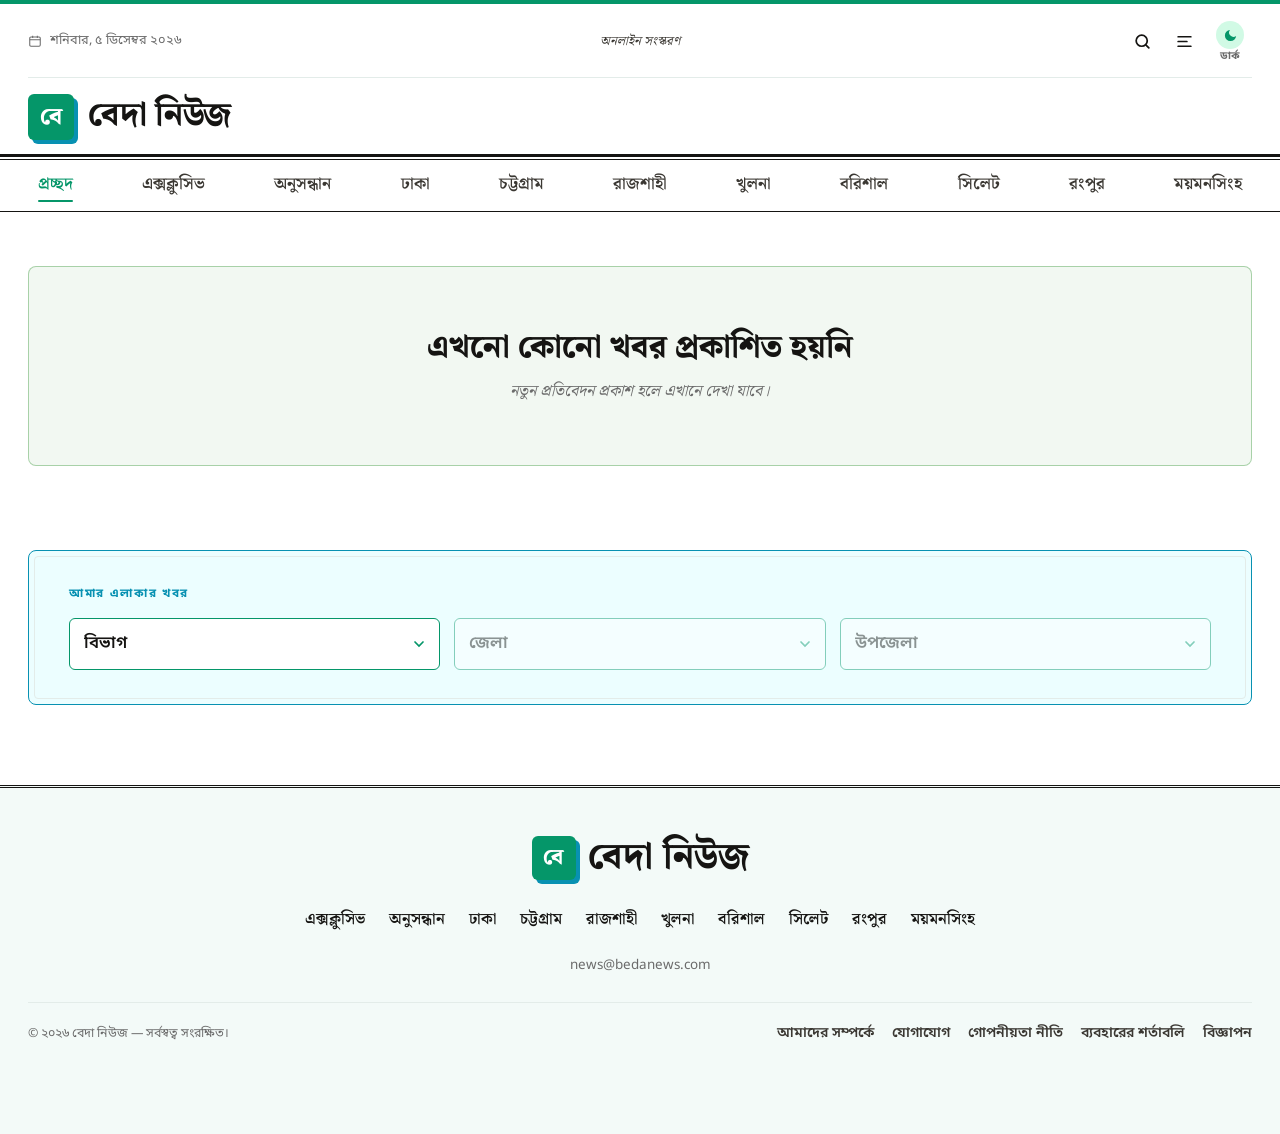
==== commit 4d609040: "Add files via upload" ====
--- a/index.html
+++ b/index.html
@@ -9,13 +9,13 @@
 <meta property="og:type" content="website">
 <meta name="viewport" content="width=device-width, initial-scale=1, viewport-fit=cover">
 <meta name="theme-color" content="#ffffff">
-<link rel="icon" type="image/svg+xml" href="data:image/svg+xml,%3Csvg xmlns=%27http://www.w3.org/2000/svg%27 viewBox=%270 0 32 32%27%3E%3Crect width=%2732%27 height=%2732%27 rx=%276%27 fill=%27%23c23b0b%27/%3E%3Cpath d=%27M8 10h16M8 16h16M8 22h10%27 stroke=%27white%27 stroke-width=%273%27 stroke-linecap=%27round%27/%3E%3C/svg%3E">
-<script>!function(){try{var t=localStorage.getItem("db-theme")||(matchMedia("(prefers-color-scheme: dark)").matches?"dark":"light");document.documentElement.setAttribute("data-theme",t);t==="dark"&&document.querySelector('meta[name="theme-color"]').setAttribute("content","#11100e")}catch(e){}if(location.protocol==="file:")return;var r=fetch("api/posts.php",{cache:"no-cache",headers:{Accept:"application/json"}});r.catch(function(){});window.__postsReq=r}()</script>
+<link rel="icon" type="image/svg+xml" href="data:image/svg+xml,%3Csvg xmlns=%27http://www.w3.org/2000/svg%27 viewBox=%270 0 32 32%27%3E%3Crect width=%2732%27 height=%2732%27 rx=%276%27 fill=%27%23059669%27/%3E%3Cpath d=%27M8 10h16M8 16h16M8 22h10%27 stroke=%27white%27 stroke-width=%273%27 stroke-linecap=%27round%27/%3E%3C/svg%3E">
+<script>!function(){try{var t=localStorage.getItem("db-theme")||(matchMedia("(prefers-color-scheme: dark)").matches?"dark":"light");document.documentElement.setAttribute("data-theme",t);t==="dark"&&document.querySelector('meta[name="theme-color"]').setAttribute("content","#0f1115")}catch(e){}if(location.protocol==="file:")return;var r=fetch("api/posts.php",{cache:"no-cache",headers:{Accept:"application/json"}});r.catch(function(){});window.__postsReq=r}()</script>
 <link rel="preconnect" href="https://fonts.googleapis.com">
 <link rel="preconnect" href="https://fonts.gstatic.com" crossorigin>
 <link rel="stylesheet" href="https://fonts.googleapis.com/css2?family=Noto+Sans+Bengali:wght@400;600;700&family=Noto+Serif+Bengali:wght@400;600;700;800&display=swap" media="print" onload="this.media='all'">
 <noscript><link rel="stylesheet" href="https://fonts.googleapis.com/css2?family=Noto+Sans+Bengali:wght@400;600;700&family=Noto+Serif+Bengali:wght@400;600;700;800&display=swap"></noscript>
-<link rel="stylesheet" href="css/style.css?v=16">
+<link rel="stylesheet" href="css/style.css?v=25">
 </head>
 <body>
 
@@ -34,19 +34,14 @@
   </div>
 
   <!-- প্রথম পাতা -->
-  <section class="front" id="front" aria-label="প্রধান খবর">
-    <div><div class="sk sk-line" style="width:40%"></div><div class="sk sk-line"></div><div class="sk sk-line"></div><div class="sk sk-line"></div></div>
-    <div><div class="sk" style="height:46px"></div><div class="sk" style="height:46px;width:70%;margin-top:10px"></div><div class="sk sk-img" style="margin-top:18px"></div></div>
-    <div><div class="sk sk-img"></div><div class="sk sk-line"></div><div class="sk sk-line" style="width:70%"></div></div>
+  <section class="front front--home" id="front" aria-label="প্রধান খবর">
+    <div class="front__grid">
+      <div><div class="sk sk-img"></div><div class="sk sk-line"></div></div><div><div class="sk sk-img"></div><div class="sk sk-line"></div></div>
+    </div>
+    <div><div class="sk sk-line" style="width:40%"></div><div class="sk sk-line"></div><div class="sk sk-line"></div><div class="sk sk-line"></div><div class="sk sk-line"></div></div>
   </section>
 
   <div id="topics"></div>
-
-  <!-- লেটেস্ট নিউজ -->
-  <section class="section" id="latestSection" hidden>
-    <div class="desk"><h2>লেটেস্ট নিউজ</h2></div>
-    <div class="cols cols--media" id="latest"></div>
-  </section>
 
   <!-- আমার এলাকার খবর -->
   <section class="locale" id="localFinderSection" hidden>
@@ -78,10 +73,10 @@
 
 <div id="siteFooter"></div>
 
-<script src="js/data.js?v=16"></script>
-<script src="js/geo.js?v=16"></script>
-<script src="js/store.js?v=16"></script>
-<script src="js/main.js?v=16"></script>
-<script src="js/home.js?v=16"></script>
+<script src="js/data.js?v=25"></script>
+<script src="js/geo.js?v=25"></script>
+<script src="js/store.js?v=25"></script>
+<script src="js/main.js?v=25"></script>
+<script src="js/home.js?v=25"></script>
 </body>
 </html>
--- a/css/style.css
+++ b/css/style.css
@@ -10,21 +10,21 @@
 :root{
   --paper:#ffffff;          /* সাদা */
   --sheet:#ffffff;          /* ইনপুট/প্যানেল */
-  --tint:#fbecee;
+  --tint:#ecfdf5;
   --ink:#151412;            /* কালি */
   --ink-2:#3b3833;
   --muted:#6b6b6b;
-  --hair:#ececec;           /* সরু রেখা */
+  --hair:#e3ece9;           /* সরু রেখা */
   --rule:#151412;           /* মোটা রেখা */
-  /* ব্র্যান্ড রং — লাল */
-  --accent:#c8102e;
+  /* ব্র্যান্ড রং — সবুজ, সঙ্গে সায়ান */
+  --accent:#059669;
   --on-accent:#ffffff;
-  --accent-soft:#fde8eb;
-  --gold:#a10d25;
-  --teal:#c8102e;           /* দ্বিতীয় রং — লাল */
-  --teal-soft:#fff5f6;
-  --ok:#2f6b2f; --ok-soft:#dfead6;
-  --warn:#8a5a00; --warn-soft:#f5e7c4;
+  --accent-soft:#d1fae5;
+  --gold:#0891b2;           /* এক্সক্লুসিভ চিহ্ন — সায়ান */
+  --teal:#0891b2;           /* দ্বিতীয় রং — সায়ান */
+  --teal-soft:#ecfeff;
+  --ok:#15803d; --ok-soft:#dcfce7;
+  --warn:#0e7490; --warn-soft:#e0f7fa;   /* সতর্কতা (লোকাল মোড, খসড়া) — হালকা সায়ান */
   --wrap:1280px;
   --col-gap:28px;
   --r:8px;                  /* বাক্স/ছবির কোণ */
@@ -35,22 +35,23 @@
   color-scheme:light;
 }
 html[data-theme="dark"]{
-  --paper:#11100e;
-  --sheet:#191815;
-  --tint:#23211d;
-  --ink:#ede6d8;
-  --ink-2:#cbc3b3;
-  --muted:#8e8777;
-  --hair:#34302a;
-  --rule:#ede6d8;
-  --accent:#ff8549;
-  --on-accent:#1b0a02;
-  --accent-soft:#3a2114;
-  --gold:#e7b54a;
-  --teal:#5cc8bd;
-  --teal-soft:#14302d;
-  --ok:#8fd18f; --ok-soft:#1d2b1b;
-  --warn:#f0c062; --warn-soft:#30260f;
+  /* বাদামি আভা নেই — ঠান্ডা কালো, সবুজ-সায়ান ব্র্যান্ড রং */
+  --paper:#0f1115;
+  --sheet:#171a20;
+  --tint:#1f232b;
+  --ink:#e8eaed;
+  --ink-2:#c4c8cf;
+  --muted:#8b919a;
+  --hair:#2c313a;
+  --rule:#e8eaed;
+  --accent:#34d399;
+  --on-accent:#022c22;
+  --accent-soft:#0f2e26;
+  --gold:#22d3ee;
+  --teal:#22d3ee;
+  --teal-soft:#0b2830;
+  --ok:#4ade80; --ok-soft:#10291a;
+  --warn:#67e8f9; --warn-soft:#0b2830;
   color-scheme:dark;
 }
 
@@ -161,7 +162,7 @@
   position:relative;padding:8px 10px;font-family:var(--head);font-weight:600;font-size:1.05rem;color:var(--ink-2);
   transition:color .2s;
 }
-/* হোভারে নিচে লাল দাগ — মাঝখান থেকে দুই দিকে খুলে যায় */
+/* হোভারে নিচে রঙিন দাগ — মাঝখান থেকে দুই দিকে খুলে যায় */
 .mainnav a::after{
   content:"";position:absolute;left:10px;right:10px;bottom:3px;height:2px;border-radius:2px;
   background:var(--accent);transform:scaleX(0);transition:transform .25s ease;
@@ -215,7 +216,7 @@
 .menu form{display:flex;gap:10px;border-bottom:2px solid var(--ink);margin-bottom:16px}
 .menu form input{flex:1;min-width:0;border:0;background:transparent;padding:8px 0;font-family:var(--head);font-size:1.1rem;outline:none}
 .menu__grid{display:flex;flex-direction:column;gap:2px;list-style:none;margin:0;padding:0}
-/* হোভারে বাঁ পাশে লাল দাগ আর হালকা রঙিন পটভূমি */
+/* হোভারে বাঁ পাশে রঙিন দাগ আর হালকা রঙিন পটভূমি */
 .menu__grid a{
   display:block;padding:11px 14px;border-left:3px solid transparent;border-radius:0 var(--r-sm) var(--r-sm) 0;
   font-family:var(--head);font-weight:700;font-size:1.08rem;color:var(--ink-2);
@@ -247,8 +248,10 @@
 .st__img:hover img{filter:saturate(1.1);transform:scale(1.03)}
 .st__img + *{margin-top:6px}
 .st__kick{display:flex;flex-wrap:wrap;gap:4px 12px}
-.st__kick .ex{color:var(--gold);display:inline-flex;align-items:center;gap:4px}
-.st__kick .ex svg{width:12px;height:12px}
+/* "এক্সক্লুসিভ" চিহ্ন — সোনালি ছোট ট্যাগ (সোনালি রং শুধু এক্সক্লুসিভের জন্য) */
+.st__kick .ex,.story__kick .ex{display:inline-flex;align-items:center;gap:4px;padding:3px 10px 2px;border-radius:5px;
+  background:linear-gradient(135deg,#fde68a,#f5b301);color:#1f1600;letter-spacing:.06em}
+.st__kick .ex svg,.story__kick .ex svg{width:12px;height:12px}
 .st__h{font-size:1.12rem;line-height:1.38;font-weight:700;text-wrap:pretty}
 .st__h a{background:linear-gradient(currentColor,currentColor) 0 100%/0 1.5px no-repeat;transition:background-size .3s,color .2s}
 .st__h a:hover{color:var(--accent);background-size:100% 1.5px}
@@ -267,8 +270,10 @@
 .st--center{text-align:center;align-items:center}
 .st--center .st__kick{justify-content:center}
 
-.ribbon{position:absolute;left:0;bottom:0;display:inline-flex;align-items:center;gap:5px;padding:4px 10px;background:var(--gold);color:#fff;font-size:.72rem;font-weight:700;letter-spacing:.08em}
-html[data-theme="dark"] .ribbon{color:#1d1400}
+/* ছবির ওপর "এক্সক্লুসিভ" — ওপরে বাঁয়ে, কিনারা থেকে একটু ভেতরে, সোনালি */
+.ribbon{position:absolute;top:10px;left:10px;z-index:1;display:inline-flex;align-items:center;gap:5px;padding:4px 11px 3px;
+  background:linear-gradient(135deg,#fde68a,#f5b301);color:#1f1600;font-size:.72rem;font-weight:800;letter-spacing:.08em;
+  border-radius:5px;box-shadow:0 2px 8px rgba(0,0,0,.25)}
 .ribbon svg{width:11px;height:11px}
 
 /* আনুভূমিক ফিচার: বাঁয়ে ছবি, ডানে লেখা */
@@ -283,7 +288,7 @@
 .br span{font-family:var(--head);font-weight:600;font-size:1rem;line-height:1.42}
 .br:hover span{color:var(--accent)}
 
-/* "সাম্প্রতিক খবর" — বড় লাল সংখ্যা + শিরোনাম */
+/* "সাম্প্রতিক খবর" — বড় রঙিন সংখ্যা + শিরোনাম */
 .rl{list-style:none;margin:0;padding:0}
 .rl li + li{border-top:1px solid var(--hair)}
 .rl__item{display:grid;grid-template-columns:2.2rem minmax(0,1fr);gap:12px;align-items:start;padding:12px 0}
@@ -334,6 +339,9 @@
 .front > *:last-child{padding-right:0}
 .front > * + *{border-left:1px solid var(--hair)}
 .front__latest .label{display:block;padding-bottom:10px;margin-bottom:12px;border-bottom:2px solid var(--rule)}
+/* প্রচ্ছদ: বাঁয়ে সাম্প্রতিক ৪টি খবর (২×২), ডানে "সর্বশেষ" ১–৫ তালিকা */
+.front--home{grid-template-columns:minmax(0,2.6fr) minmax(0,1fr)}
+.front__grid{display:grid;grid-template-columns:repeat(2,minmax(0,1fr));gap:34px var(--col-gap);align-content:start}
 .front__side{display:flex;flex-direction:column}
 .front__side > .st{padding:18px 0;border-top:1px solid var(--hair)}
 .front__side > .st:first-child{padding-top:0;border-top:0}
@@ -378,15 +386,15 @@
 .locale__form select{
   appearance:none;-webkit-appearance:none;width:100%;border:1.5px solid var(--accent);border-radius:var(--r-sm);
   font:inherit;font-size:1.05rem;font-weight:600;color:var(--ink);padding:12px 40px 12px 14px;cursor:pointer;
-  background:var(--sheet) url("data:image/svg+xml,%3Csvg xmlns='http://www.w3.org/2000/svg' viewBox='0 0 24 24' fill='none' stroke='%23c8102e' stroke-width='2.6' stroke-linecap='round'%3E%3Cpath d='m6 9 6 6 6-6'/%3E%3C/svg%3E") no-repeat right 12px center/16px;
+  background:var(--sheet) url("data:image/svg+xml,%3Csvg xmlns='http://www.w3.org/2000/svg' viewBox='0 0 24 24' fill='none' stroke='%23059669' stroke-width='2.6' stroke-linecap='round'%3E%3Cpath d='m6 9 6 6 6-6'/%3E%3C/svg%3E") no-repeat right 12px center/16px;
 }
 .locale__form select:disabled{opacity:.45;cursor:not-allowed}
 .locale__form select option{font-family:var(--ui);font-size:1rem;color:#151412;background:#fff}
 
-.vband{margin-top:64px;padding:40px 0 48px;background:#141311;color:#ece6d8}
-.vband .desk{border-top-color:#ece6d8}
-.vband .cols > * + *{border-left-color:#34302a}
-.vband .st__meta{color:#8e8777}
+.vband{margin-top:64px;padding:40px 0 48px;background:#0f1115;color:#e8eaed}
+.vband .desk{border-top-color:#e8eaed}
+.vband .cols > * + *{border-left-color:#2c313a}
+.vband .st__meta{color:#8b919a}
 
 /* ---------- 7. CATEGORY ---------------------------------------------- */
 .sheethead{text-align:center;padding:34px 0 26px;border-bottom:3px double var(--rule)}
@@ -407,7 +415,7 @@
 .prose__facts dt{font-family:var(--ui);font-weight:700;color:var(--accent)}
 .prose__facts dd{margin:0;color:var(--ink)}
 .prose__note{font-size:.95rem;font-style:italic;color:var(--muted)}
-/* ফুটারের তথ্য-পাতার লিংক — নেভবারের মতো হোভারে নিচে লাল দাগ */
+/* ফুটারের তথ্য-পাতার লিংক — নেভবারের মতো হোভারে নিচে রঙিন দাগ */
 .footer__pages{display:flex;flex-wrap:wrap;align-items:center;gap:4px 18px;font-family:var(--ui);font-size:.88rem;font-weight:600}
 .footer__pages a{position:relative;padding:4px 0;color:var(--ink-2);transition:color .2s}
 .footer__pages a::after{
@@ -417,9 +425,6 @@
 .footer__pages a:hover,.footer__pages a[aria-current="page"]{color:var(--accent)}
 .footer__pages a:hover::after,.footer__pages a[aria-current="page"]::after{transform:scaleX(1)}
 
-.otherdesks{display:flex;flex-wrap:wrap;align-items:baseline;gap:6px 22px;margin-top:56px;padding-top:14px;border-top:1px solid var(--rule)}
-.otherdesks a{font-family:var(--head);font-weight:600;transition:color .2s}
-.otherdesks a:hover{color:var(--accent)}
 
 /* ---------- 8. ARTICLE ----------------------------------------------- */
 .story{max-width:780px;margin:0 auto;padding-top:34px;position:relative}
@@ -654,12 +659,85 @@
 .locale::before,.pass::before{border-radius:calc(var(--r) - 4px)}
 .btn,.locale__form select,.flash__ctrl button,.story__tools button,.shares a,.shares button,
 .rail a,.rail button,.footer__social a,.totop,.preview__x,.editing-banner button,
-.mrow__actions button,.chips,.atabs,.mark,.unlock__stamp,.ribbon,.mainnav a.is-active,
+.mrow__actions button,.chips,.atabs,.mark,.unlock__stamp,.mainnav a.is-active,
 .field input,.field select,.field textarea,
 input[type="text"],input[type="email"],input[type="password"],input[type="search"],select,textarea{border-radius:var(--r-sm)}
 .chip:first-child,.atabs button:first-child{border-radius:var(--r-sm) 0 0 var(--r-sm)}
 .chip:last-child,.atabs button:last-child{border-radius:0 var(--r-sm) var(--r-sm) 0}
-.ribbon{border-radius:0 var(--r-sm) 0 0}
+
+/* ---------- বিভাগের রং — প্রতিটি বিভাগের নিজস্ব হালকা, চোখে পড়ার মতো রং ------
+   যেখানে data-cat="..." আছে সেখানে তিনটি রং:
+     --c       উজ্জ্বল রং — দাগ, পট্টি, বড় সংখ্যা
+     --c-soft  হালকা প্যাস্টেল — ট্যাগ ও পাতার মাথার পটভূমি
+     --c-ink   গাঢ় রং — হালকা পটভূমির ওপর লেখা (সহজে পড়া যায়)
+   রং বদলাতে শুধু এই তালিকা বদলান। লাল, বাদামি, কমলা, বেগুনি, গোলাপি নেই।   */
+[data-cat="exclusive"]{--c:#f5b301;--c-soft:#fef3c7;--c-ink:#1f1600}       /* এক্সক্লুসিভ — সোনালি (শুধু এটিই সোনালি) */
+[data-cat="investigation"]{--c:#0f172a;--c-soft:#0f172a;--c-ink:#ffffff}   /* অনুসন্ধান — কালো ট্যাগ, সাদা লেখা */
+[data-cat="dhaka"]{--c:#22c55e;--c-soft:#dcfce7;--c-ink:#15803d}           /* ঢাকা — সবুজ */
+[data-cat="chattogram"]{--c:#3b82f6;--c-soft:#dbeafe;--c-ink:#1d4ed8}      /* চট্টগ্রাম — নীল */
+[data-cat="rajshahi"]{--c:#84cc16;--c-soft:#ecfccb;--c-ink:#3f6212}        /* রাজশাহী — কচি সবুজ */
+[data-cat="khulna"]{--c:#14b8a6;--c-soft:#ccfbf1;--c-ink:#0f766e}          /* খুলনা — টিল */
+[data-cat="barishal"]{--c:#06b6d4;--c-soft:#cffafe;--c-ink:#0e7490}        /* বরিশাল — সায়ান */
+[data-cat="sylhet"]{--c:#10b981;--c-soft:#d1fae5;--c-ink:#047857}          /* সিলেট — পান্না সবুজ */
+[data-cat="rangpur"]{--c:#0ea5e9;--c-soft:#e0f2fe;--c-ink:#0369a1}         /* রংপুর — আকাশি */
+[data-cat="mymensingh"]{--c:#64748b;--c-soft:#e2e8f0;--c-ink:#1e293b}      /* ময়মনসিংহ — স্লেট */
+/* অন্ধকার থিম: রং একটু উজ্জ্বল; পটভূমি রঙের হালকা আভা, লেখা উজ্জ্বল রঙে */
+html[data-theme="dark"] [data-cat]{--c-soft:color-mix(in srgb,var(--c) 20%,var(--paper));--c-ink:var(--c)}
+html[data-theme="dark"] [data-cat="exclusive"]{--c:#fbbf24}
+html[data-theme="dark"] [data-cat="dhaka"]{--c:#4ade80}
+html[data-theme="dark"] [data-cat="chattogram"]{--c:#60a5fa}
+html[data-theme="dark"] [data-cat="rajshahi"]{--c:#a3e635}
+html[data-theme="dark"] [data-cat="khulna"]{--c:#2dd4bf}
+html[data-theme="dark"] [data-cat="barishal"]{--c:#22d3ee}
+html[data-theme="dark"] [data-cat="sylhet"]{--c:#34d399}
+html[data-theme="dark"] [data-cat="rangpur"]{--c:#38bdf8}
+html[data-theme="dark"] [data-cat="mymensingh"]{--c:#94a3b8}
+html[data-theme="dark"] [data-cat="investigation"]{--c:#f1f5f9;--c-soft:#f1f5f9;--c-ink:#0f172a}
+/* এক্সক্লুসিভের ট্যাগ দুই থিমেই ছবির ট্যাগের মতো সোনালি */
+.st__kick .label[data-cat="exclusive"],.story__kick .label[data-cat="exclusive"]{
+  background:linear-gradient(135deg,#fde68a,#f5b301);color:#1f1600;border-color:transparent}
+.st__kick .label[data-cat="exclusive"]:hover,.story__kick .label[data-cat="exclusive"]:hover{
+  background:linear-gradient(135deg,#fde68a,#f5b301);filter:brightness(1.06)}
+
+/* লেবেল ও ব্রেডক্রাম্ব */
+.label[data-cat],.crumbs a[data-cat]{color:var(--c-ink)}
+.crumbs a[data-cat="investigation"],.label[data-cat="investigation"]{color:var(--c)}
+/* খবরের ওপরের বিভাগ-লেবেল: হালকা রঙিন ট্যাগ, গাঢ় লেখা */
+.st__kick .label[data-cat],.story__kick .label[data-cat]{
+  background:var(--c-soft);color:var(--c-ink);border:1px solid color-mix(in srgb,var(--c) 45%,transparent);
+  padding:3px 10px 2px;border-radius:5px;letter-spacing:.06em;transition:background-color .2s}
+.st__kick .label[data-cat]:hover,.story__kick .label[data-cat]:hover{background:color-mix(in srgb,var(--c) 30%,var(--paper))}
+.st__kick .label[data-cat="investigation"]:hover,.story__kick .label[data-cat="investigation"]:hover{background:var(--c-soft);filter:brightness(1.25)}
+/* প্রচ্ছদের বিভাগ-অংশের ১, ২, ৩ সংখ্যাও সেই বিভাগের রঙে */
+.section[data-cat] .numbered .st::before{color:var(--c)}
+/* নেভবার: হোভার/চালু বিভাগের লেখা ও নিচের দাগ বিভাগের রঙে */
+.mainnav a[data-cat]::after{background:var(--c);height:3px}
+.mainnav a[data-cat]:hover,.mainnav a[data-cat].is-active{color:var(--c-ink)}
+.mainnav a[data-cat="investigation"]:hover,.mainnav a[data-cat="investigation"].is-active{color:var(--c)}
+/* মোবাইল মেনু: বাঁ পাশের দাগ ও হালকা রঙিন পটভূমি */
+.menu__grid a[data-cat]:hover,.menu__grid a[data-cat].is-active{
+  color:var(--c-ink);border-left-color:var(--c);background:var(--c-soft)}
+.menu__grid a[data-cat="investigation"]:hover,.menu__grid a[data-cat="investigation"].is-active{color:var(--c-ink)}
+/* ফুটারের বিভাগের লিংক */
+.footer__nav a[data-cat]:hover{color:var(--c-ink)}
+.footer__nav a[data-cat="investigation"]:hover{color:var(--c)}
+/* প্রচ্ছদের বিভাগভিত্তিক অংশের শিরোনাম — হালকা রঙিন পট্টির ওপর */
+.section[data-cat] > .desk{background:linear-gradient(90deg,var(--c-soft),transparent 70%);padding:10px 12px 8px;border-radius:0 0 var(--r-sm) var(--r-sm)}
+.section[data-cat="investigation"] > .desk{background:linear-gradient(90deg,color-mix(in srgb,var(--c) 10%,var(--paper)),transparent 70%)}
+.section[data-cat] > .desk::before{background:var(--c);width:140px}
+.section[data-cat] > .desk h2{color:var(--c-ink)}
+.section[data-cat="investigation"] > .desk h2{color:var(--c)}
+.section[data-cat] > .desk .desk__more:hover{color:var(--c-ink)}
+/* বিভাগের পাতার মাথা: ওপরে উজ্জ্বল পট্টি, হালকা রঙিন পটভূমি */
+.sheethead[data-cat]{border-top:6px solid var(--c);border-radius:var(--r) var(--r) 0 0;margin-top:18px;
+  background:linear-gradient(var(--c-soft),var(--paper))}
+.sheethead[data-cat] h1,.sheethead[data-cat] .label{color:var(--c-ink)}
+.sheethead[data-cat="investigation"]{background:linear-gradient(color-mix(in srgb,var(--c) 10%,var(--paper)),var(--paper))}
+.sheethead[data-cat="investigation"] h1,.sheethead[data-cat="investigation"] .label{color:var(--c)}
+/* "সাম্প্রতিক খবর" — সংখ্যা খবরের বিভাগের রঙে */
+.rl li[data-cat] .rl__num{color:var(--c)}
+.rl li[data-cat] .rl__item:hover .rl__title{color:var(--c-ink)}
+.rl li[data-cat="investigation"] .rl__item:hover .rl__title{color:var(--c)}
 
 /* ---------- 11. RESPONSIVE ------------------------------------------- */
 @media (max-width:1180px){
@@ -671,6 +749,9 @@
   .front__latest .br:first-child{padding-top:12px;border-top:1px solid var(--hair)}
   .front__lead{padding-left:0!important}
   .front__lead + *{border-left:1px solid var(--hair)}
+  /* প্রচ্ছদে ডানের তালিকা এই মাপেও পাশে থাকে */
+  .front--home{grid-template-columns:minmax(0,2.1fr) minmax(0,1fr)}
+  .front--home .front__latest{grid-column:auto;order:0;padding:0 0 0 var(--col-gap)!important;margin-top:0;border-left:1px solid var(--hair)!important}
 }
 
 @media (max-width:980px){
@@ -682,6 +763,10 @@
   .admin__grid{grid-template-columns:1fr}
   .admin__grid > .panel:first-child{padding-right:0}
   .admin__grid > .panel:last-child{padding-left:0;border-left:0;position:static;max-height:none;margin-top:34px}
+  /* ছোট পর্দায় খবরগুলো আগে, "সর্বশেষ" তালিকা তার নিচে */
+  .front--home{grid-template-columns:1fr}
+  .front--home .front__latest{order:2;padding:0!important;margin-top:34px;border-left:0!important}
+  .front--home .front__grid{padding:0;border-left:0}
 }
 
 @media (max-width:760px){
@@ -716,6 +801,7 @@
   .front__latest .brs{grid-template-columns:1fr}
   .front__latest .br:first-child{border-top:0}
   .front__latest .br:nth-child(n+5){display:none}
+  .front__grid{grid-template-columns:1fr;gap:28px}
   .st--xl .st__h{font-size:1.75rem}
 
   .topics{margin-top:26px}
@@ -736,7 +822,7 @@
   .locale__form{grid-template-columns:1fr}
 
   .vband{margin-top:48px;padding:30px 0 34px}
-  .vband .cols > *{border-top-color:#34302a}
+  .vband .cols > *{border-top-color:#2c313a}
   .vband .cols--media > * .st__img{display:block}
 
   .ix{grid-template-columns:minmax(0,1fr) 96px;gap:14px;padding:16px 0}
